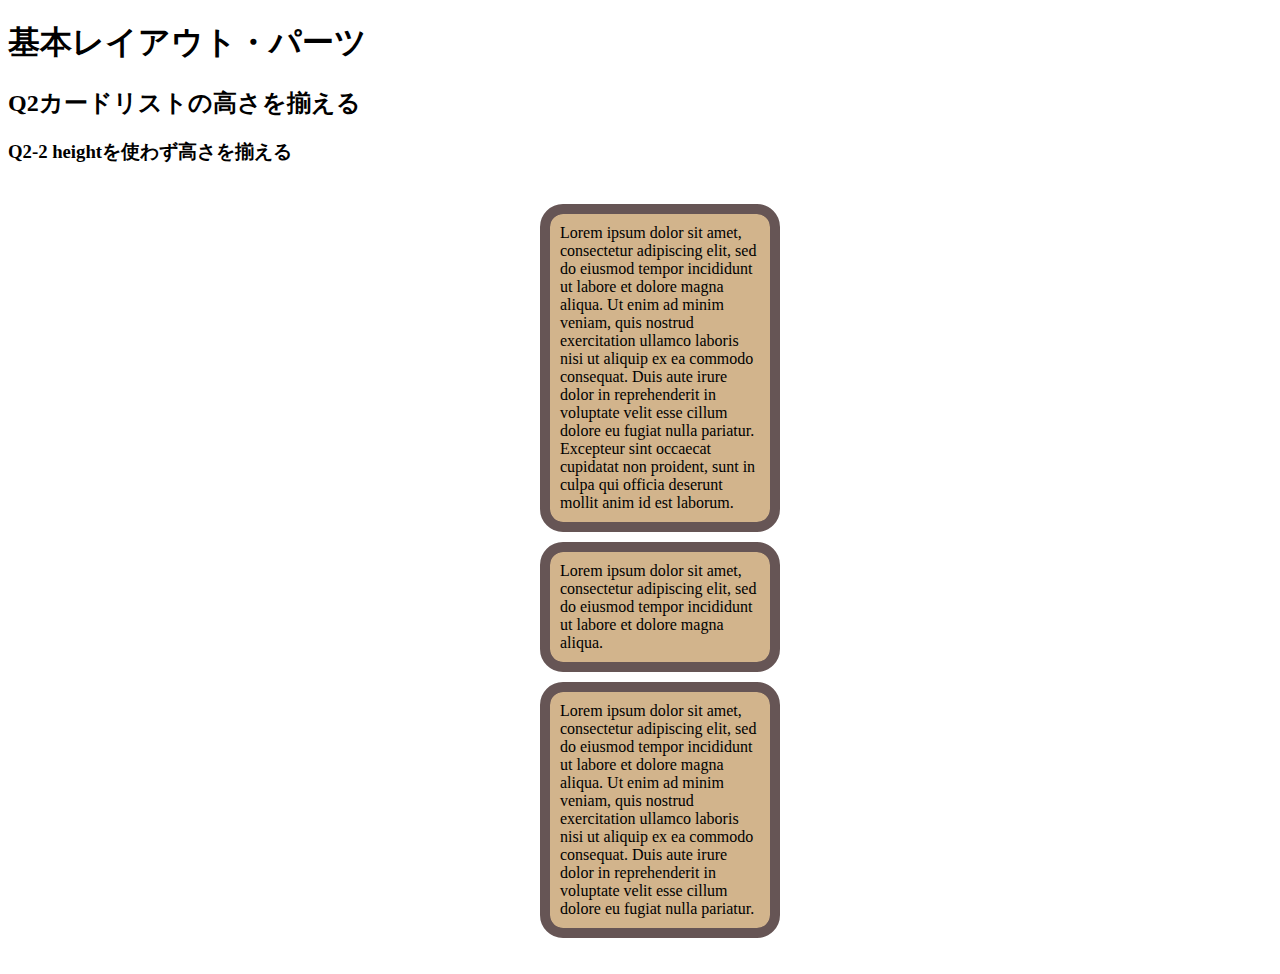
==== q2/q2/index.html @ d98eb06b "new" ====
<!DOCTYPE html>
<html lang="ja">

<head>
  <meta charset="UTF-8">
  <meta name="viewport" content="width=device-width, initial-scale=1.0">
  <link rel="stylesheet" href="./css/reset.css">
  <link rel="stylesheet" href="./css/base.css">
  <link rel="stylesheet" href="./css/style.css">
  <title>LayoutParts-Q2</title>
</head>

<body>
  <div>
    <h1 class="title">基本レイアウト・パーツ</h1>
    <h2 class="sub--title">Q2カードリストの高さを揃える</h2>
    <h3 class="question--title">Q2-2 heightを使わず高さを揃える</h3>     
    <!-- １つ目の文章 -->
    <!--
      Lorem ipsum dolor sit amet, consectetur adipiscing elit, sed do eiusmod tempor incididunt
      ut labore et dolore magna
      aliqua. Ut enim ad minim veniam, quis nostrud exercitation ullamco laboris nisi ut aliquip ex ea commodo
      consequat. Duis
      aute irure dolor in reprehenderit in voluptate velit esse cillum dolore eu fugiat nulla pariatur. Excepteur sint
      occaecat cupidatat non proident, sunt in culpa qui officia deserunt mollit anim id est laborum.
  -->

    <!-- 2つ目の文章 -->
    <!--
      Lorem ipsum dolor sit amet, consectetur adipiscing elit, sed do eiusmod tempor incididunt
      ut labore et dolore magna
    -->

    <!-- 3つ目の文章 -->
    <!--
      Lorem ipsum dolor sit amet, consectetur adipiscing elit, sed do eiusmod tempor incididunt
      ut labore et dolore magna
      aliqua. Ut enim ad minim veniam, quis nostrud exercitation ullamco laboris nisi ut aliquip ex ea commodo
      consequat. Duis
      aute irure dolor in reprehenderit in voluptate velit esse cillum dolore eu fugiat nulla pariatur.
    -->
    <!-- Q2の回答はここから -->

    <ul class="list">
    <div class="container">
  <li class="list--card">Lorem ipsum dolor sit amet, consectetur adipiscing elit, sed do eiusmod tempor incididunt
        ut labore et dolore magna
        aliqua. Ut enim ad minim veniam, quis nostrud exercitation ullamco laboris nisi ut aliquip ex ea commodo
        consequat. Duis
        aute irure dolor in reprehenderit in voluptate velit esse cillum dolore eu fugiat nulla pariatur. Excepteur sint
        occaecat cupidatat non proident, sunt in culpa qui officia deserunt mollit anim id est laborum.</li>
      <li class="list--card">Lorem ipsum dolor sit amet, consectetur adipiscing elit, sed do eiusmod tempor incididunt
        ut labore et dolore magna
        aliqua. </li>
      <li class="list--card">Lorem ipsum dolor sit amet, consectetur adipiscing elit, sed do eiusmod tempor incididunt
        ut labore et dolore magna
        aliqua. Ut enim ad minim veniam, quis nostrud exercitation ullamco laboris nisi ut aliquip ex ea commodo
        consequat. Duis
        aute irure dolor in reprehenderit in voluptate velit esse cillum dolore eu fugiat nulla pariatur.</li>
    </ul>
      <!-- Q2の回答はここまで -->
  </div>
</body>
---- q2/q2/css/style.css ----
@charset "UTF-8";
/* 回答はここから */

.list {
  display: flex;
  justify-content: center;
}


.list--card {
  list-style: none;
  width: 200px;
  margin: 30px;
  outline: 10px solid #655;
  box-shadow: 0 0 0 6px #655;
  border-radius: 13px;
  padding: 10px;
  background: #d2b48c;
}
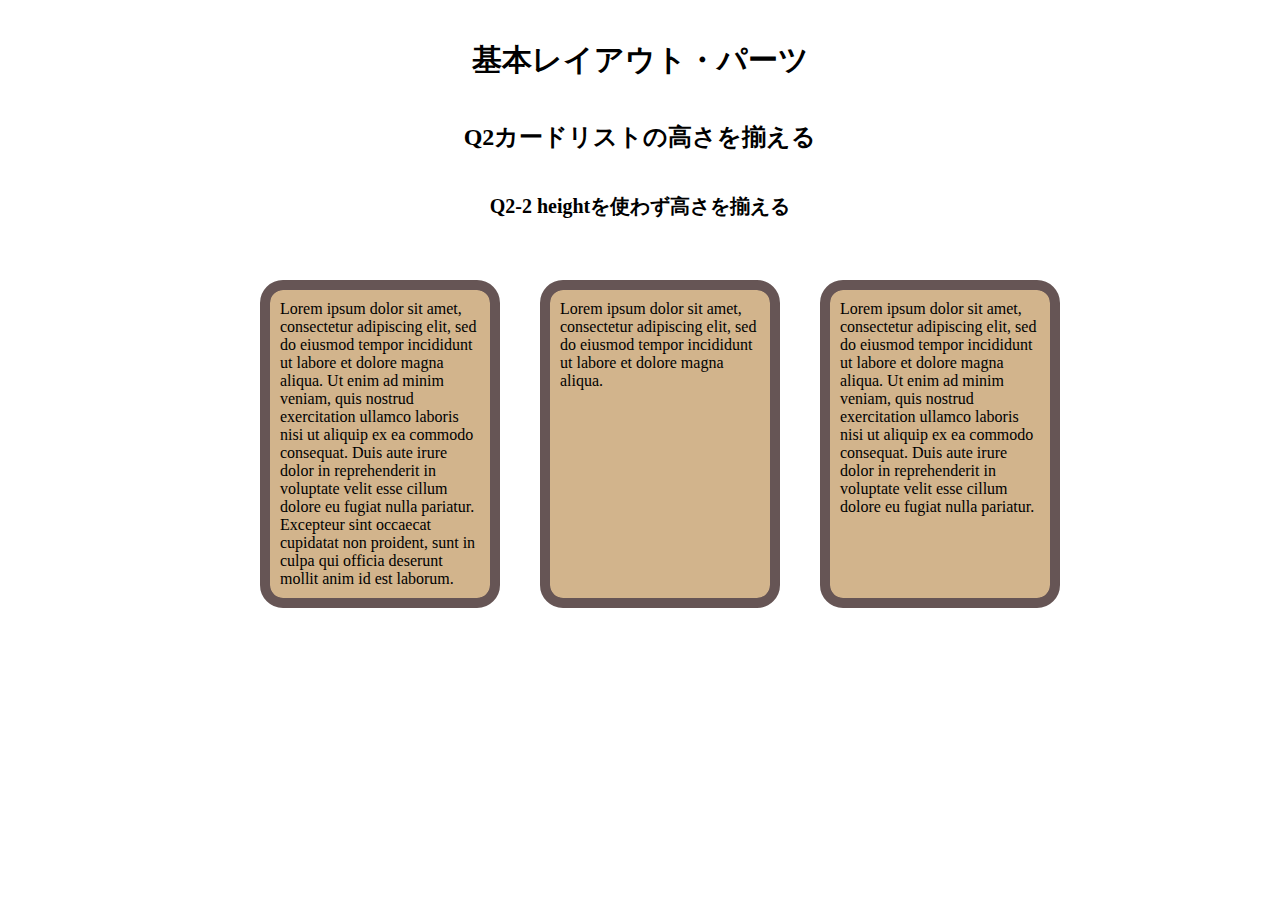
==== commit c3cee6df: "layout" ====
--- a/q2/q2/index.html
+++ b/q2/q2/index.html
@@ -42,7 +42,7 @@
     <!-- Q2の回答はここから -->
 
     <ul class="list">
-    <div class="container">
+    
   <li class="list--card">Lorem ipsum dolor sit amet, consectetur adipiscing elit, sed do eiusmod tempor incididunt
         ut labore et dolore magna
         aliqua. Ut enim ad minim veniam, quis nostrud exercitation ullamco laboris nisi ut aliquip ex ea commodo
--- a/q2/q2/css/base.css
+++ b/q2/q2/css/base.css
@@ -0,0 +1,49 @@
+@charset "UTF-8";
+
+
+h1, h2, h3 {
+  text-align: center;
+  margin: 40px 0;
+  font-weight: bold;
+}
+
+.title {
+  font-size: 30px;
+}
+
+.sub--title {
+  font-size: 24px;
+}
+
+.question--title {
+  font-size: 20px;
+}
+
+.q1--horizontality {
+  width: 200px;
+  margin: 0 auto 20px;
+  padding: 20px;
+  background-color: #a4e4f1;
+}
+
+.q1--perimeter {
+  width: 250px;
+  height: 150px;
+  margin: 0 auto 20px;
+  background-color: #a4e4f1;
+}
+
+.q1--position {
+  width: 250px;
+  margin: 0 auto;
+  padding: 20px 20px;
+  background-color: #a4e4f1;
+}
+
+.container {
+  display: flex;
+  margin: 0 auto;
+  background-color: #FFF;
+  font-size: 16px;
+  vertical-align: top;
+}--- a/q2/q2/css/style.css
+++ b/q2/q2/css/style.css
@@ -12,8 +12,9 @@
   width: 200px;
   margin: 30px;
   outline: 10px solid #655;
-  box-shadow: 0 0 0 6px #655;
-  border-radius: 13px;
   padding: 10px;
   background: #d2b48c;
+  border-radius: 13px;
+  box-shadow: 0 0 0 6px #655;
+  background: #d2b48c;
 }
